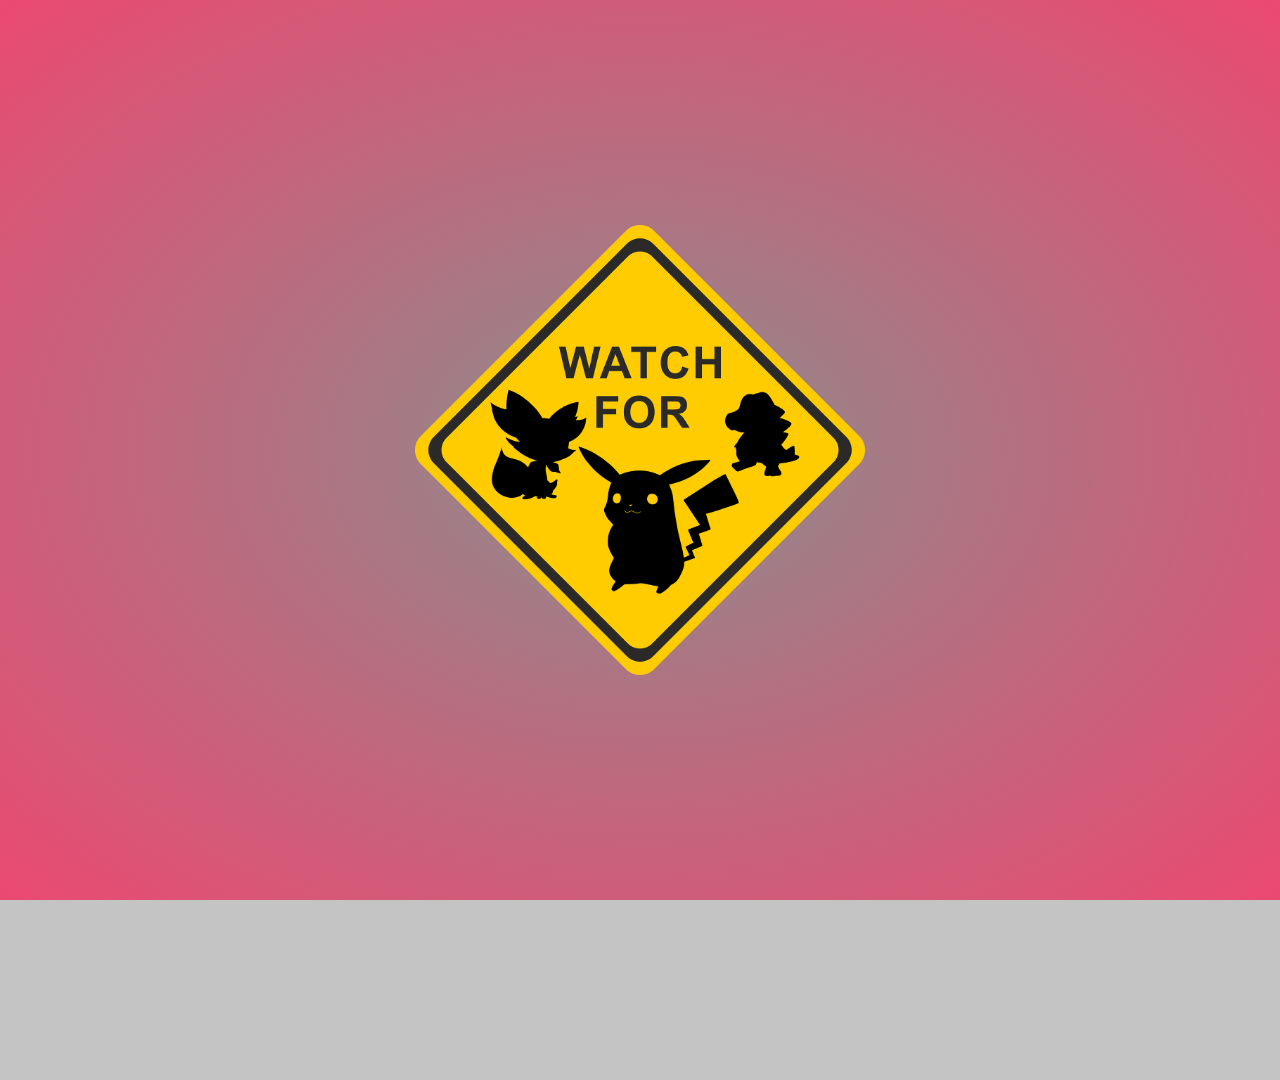
==== index.html @ e820964e "add loading screen" ====
<!DOCTYPE html>
<html lang="en">
  <head>
    <meta charset="UTF-8" />
    <meta http-equiv="X-UA-Compatible" content="IE=edge" />
    <meta name="viewport" content="width=device-width, initial-scale=1.0" />
    <title>PokeDex</title>
    <link rel="shortcut icon" href="./img/pikachu.png" type="image/x-icon" />
    <link rel="preconnect" href="https://fonts.googleapis.com" />
    <link rel="preconnect" href="https://fonts.gstatic.com" crossorigin />
    <link
      href="https://fonts.googleapis.com/css2?family=Gantari:ital,wght@0,100;0,200;0,300;0,400;0,500;0,600;0,700;0,800;1,100;1,200;1,300;1,400;1,500;1,600;1,700&family=PT+Sans:wght@700&display=swap"
      rel="stylesheet"
    />
    <link rel="stylesheet" href="style.css" />
    <script src="./helpers.js"></script>
    <script src="./script.js"></script>
  </head>
  <body onload="loadPokemon();">
    <div id="preLoader" class="pre-loader">
      <img src="./img/pokemon-ge9fa64443_1280.png" alt="pre-loader-img" />
    </div>
    <div class="header">
      <input
        class="searchBar"
        id="search"
        type="search"
        placeholder="Find your pokemon ..."
      />
    </div>
    <div class="content">
      <div class="allPokemonContainer">
        <div id="pokemonContainer"></div>
      </div>

      <div class="pokedexContainer">
        <div id="loader" class="hide positionLoader">
          <div class="lds-ellipsis">
            <div></div>
            <div></div>
            <div></div>
            <div></div>
          </div>
        </div>
        <div id="current-pokemon" class="wrapper">
          <div class="headlineContainer">
            <h1 id="headline"></h1>
          </div>
          <div id="pokedexHeader">
            <div class="headercontainer">
              <div class="imgContainer">
                <img id="pokemonImg" />
                <div class="circle"></div>
              </div>
              <div class="pokemonOverview">
                <div id="pokemonId"></div>
                <h2 id="pokemonName"></h2>
                <div id="types" class="pokemonTypes"></div>
              </div>
            </div>
            <div id="pokedexMenu"></div>
          </div>
          <div id="infoContainer" class="infoContainer"></div>
        </div>
      </div>
    </div>
  </body>
</html>
---- style.css ----
:root {
  --clr-black: #000;
  --clr-white: #fff;
  --clr-bg-grey: #c1c1c1f2;
  --clr-bg-hover: #8c8c8c;
  --clr-bg-fire: #ffa756;
  --clr-fire: #fb761a;
  --clr-bg-water: #58abf6;
  --clr-water: #498fda;
  --clr-bg-bug: #498fda;
  --clr-bug: #8cb332;
  --clr-poison: #a554cc;
  --clr-bg-electric: #f2cb55;
  --clr-electric: #edd431;
  --clr-bg-ground: #f78551;
  --clr-ground: #de7748;
  --clr-bg-fighting: #eb4971;
  --clr-fighting: #d04064;
  --border-radius: 10px;
  --border-radius-xl: 35px;
}

* {
  padding: 0;
  margin: 0;
  box-sizing: border-box;
}

body {
  font-family: 'Gantari', sans-serif;
  background: var(--clr-bg-grey);
  min-height: 120vh;
  position: relative;
}

.content {
  display: flex;
  justify-content: space-between;
}

/* ----------------------------------

              POKEMON CARD

------------------------------------*/

.header {
  position: sticky;
  top: 0;
  display: flex;
  justify-content: center;
  padding: 25px 0;
  margin-bottom: 15px;
  width: 100%;
  border-radius: 0 0 var(--border-radius) var(--border-radius);
  background: var(--clr-bg-grey);
  box-shadow: 0 4px 30px rgba(0, 0, 0, 0.1);
  z-index: 4;
}

.searchBar {
  border: none;
  border-radius: calc(var(--border-radius) - 5px);
  outline: none;
  width: 350px;
  height: 35px;
  padding-left: 15px;
  font-size: 18px;
}

/* ----------------------------------

              POKEMON CARD

------------------------------------*/

.allPokemonContainer {
  position: relative;
}

#pokemonContainer {
  display: flex;
  flex-wrap: wrap;
  justify-content: center;
  margin-right: 495px;
}

.pokemonCard {
  display: flex;
  justify-content: space-between;
  height: 105px;
  width: 280px;
  padding: 15px;
  margin: 12px;
  background-color: var(--clr-white);
  border: 1px solid transparent;
  border-radius: var(--border-radius);
  transition-duration: 100ms;
  cursor: pointer;
}

.pokemonCard:hover {
  border: 1px solid var(--clr-bg-hover);
}

.pokemonCard:hover .pokemonImgWrapper {
  transform: scale(1.1);
}

.type img {
  height: 15px;
}

.pokemonImgWrapper {
  display: flex;
  flex-direction: column;
  align-items: center;
  margin-top: -30px;
  margin-right: -27px;
}

.pokemonImg {
  height: 100px;
  width: 100px;
}

.roundShadow {
  height: 3px;
  width: 80px;
  filter: blur(5px);
  border-radius: 50%;
  background-color: var(--clr-black);
}

.typeStyling {
  display: flex;
}

/* ----------------------------------

               POKEDEX MENU

------------------------------------*/
.pokedexMenu {
  position: relative;
  height: 60px;
  background-color: rgba(255, 255, 255, 0.2);
  border-radius: var(--border-radius-xl) var(--border-radius-xl) 0 0;
}

.pokedexMenu ul {
  display: flex;
  justify-content: space-around;
  list-style: none;
  width: 100%;
}

.pokedexMenu ul li {
  cursor: pointer;
  margin-bottom: -30px;
  padding: 10px 20px;
}

.pokedexMenu ul li:hover {
  text-decoration: underline;
}

.active {
  background-color: var(--clr-white);
  color: black;
  font-weight: 600;
  position: relative;
  text-decoration: underline;
  font-size: 18px;
}

.active::before {
  content: '';
  position: absolute;
  left: -29px;
  top: 0;
  height: 75px;
  width: 30px;
  background: var(--clr-white);
  border-radius: var(--border-radius-xl) 0 0 0;
}

.active::after {
  content: '';
  position: absolute;
  right: -29px;
  top: 0;
  height: 75px;
  width: 30px;
  background: var(--clr-white);
  border-radius: 0 var(--border-radius-xl) 0 0;
}

.left::after {
  border-radius: 0;
  height: 40px;
}

.right::before {
  border-radius: 0 0 var(--border-radius-xl) 0;
  height: 40px;
}

.middle::after,
.middle::before {
  border-radius: 0;
  height: 40px;
}

/* ----------------------------------

                POKEDEX

------------------------------------*/

#types img {
  height: 15px;
}

.pokedexContainer {
  position: relative;
}

.wrapper {
  position: fixed;
  right: 30px;
  width: 450px;
  margin-top: 11px;
}

.headlineContainer {
  position: absolute;
  top: 0;
  right: 0;
  left: 0;
  overflow: hidden;
  font-size: 52px;
  text-transform: uppercase;

  display: flex;
  justify-content: center;
  mask-image: linear-gradient(white 0, transparent 60%);
}

#headline {
  color: var(--clr-white);
  text-shadow: -1px -1px 0 #fff, 1px -1px 0 #fff, -1px 1px 0 #fff,
    1px 1px 0 #fff;
}

#pokedexHeader {
  display: flex;
  justify-content: space-around;
  flex-direction: column;
  padding-top: 40px;
  height: 300px;
  border-radius: var(--border-radius);
  color: white;
}

.headercontainer {
  display: flex;
  justify-content: flex-start;
  align-items: center;
  width: 100%;
}

.imgContainer {
  position: relative;
}

#pokemonImg {
  height: 120px;
  width: 120px;
  margin-right: 40px;
  margin-left: 50px;
}

.circle {
  background: transparent;
  box-shadow: 6px 6px 2px rgba(255, 255, 255, 0.4);
  border-radius: 100%;
  position: absolute;
  top: 10px;
  left: 55px;
  height: 120px;
  width: 120px;
}

.pokemonOverview {
  display: flex;
  flex-direction: column;
  justify-content: space-evenly;
  padding-right: 50px;
}

#pokemonId {
  color: var(--clr-black);
  font-weight: 600;
}

h2 {
  font-size: 28px;
}

.pokemonTypes {
  display: flex;
  margin: 5px 0;
  gap: 5px;
}

.type {
  font-size: 14px;
  font-weight: 400;
  padding: 5px 7px;
  border-radius: calc(var(--border-radius) - 5px);
  display: flex;
  align-items: center;
  gap: 5px;
  color: var(--clr-white);
}

.positionLoader {
  position: fixed;
  top: 300px;
  right: 250px;
  z-index: -1;
}

.hide {
  display: none !important;
}

/* ----------------------------------

          POKEDEX INFO

------------------------------------*/

.infoContainer {
  border-radius: var(--border-radius-xl) var(--border-radius-xl)
    var(--border-radius) var(--border-radius);
  margin-top: -40px;
  padding: 30px;
  height: 45vh;
  overflow: scroll;
  background: #fff;
}

/* ----------------------------------

          POKEDEX STATS

------------------------------------*/

table {
  width: 100%;
  text-align: left;
  border-collapse: collapse;
}

table td,
table th {
  padding: 3px 2px;
}

table tbody td {
  font-size: 14px;
  width: 33%;
  vertical-align: middle;
  line-height: 1.5;
}

table.blueTable tbody td:nth-last-of-type(even) {
  width: 10%;
}

table thead th {
  font-size: 15px;
  font-weight: bold;
  color: var(--clr-black);
  text-align: left;
}

.bar {
  height: 4px;
  background-color: var(--clr-black);
  border-radius: var(--border-radius);
}

#typeDefenseContainer h4 {
  margin: 15px 0 10px 0;
}

#typeDefense {
  display: flex;
  flex-wrap: wrap;
  justify-content: center;
  margin-top: 10px;
}

.typeDefContainer {
  margin: 5px 15px 5px 0px;

  font-size: 14px;
}

.typeIcon {
  background-color: black;
  padding: 4px;
  height: 25px;
  width: 25px;
  border-radius: calc(var(--border-radius) / 2);
}

.typeDef {
  text-align: center;
  padding: 4px;
}

/* ----------------------------------

          POKEDEX ABOUT

------------------------------------*/

#textCurrentPokemon {
  padding-bottom: 10px;
}

.pokedexData tbody td:first-child {
  width: 25%;
  padding: 4px 0;
}
.pokedexData tbody td:last-child {
  width: 70%;
  padding: 7px 0;
}

td span {
  font-size: 12px;
}

.weaknessIcons {
  margin-right: 5px;
  vertical-align: sub;
}

/* ----------------------------------

          PRELOADER

------------------------------------*/

#preLoader {
  position: absolute;
  top: 0;
  left: 0;
  right: 0;
  bottom: 0;
  display: flex;
  justify-content: center;
  align-items: center;
  height: 100vh;
  width: 100%;
  background: var(--clr-white)
    radial-gradient(var(--clr-bg-hover), var(--clr-bg-fighting));
  overflow: hidden;
  z-index: 999;
}

.slideToTop {
  animation: slideToTop 1000ms;
  animation-fill-mode: forwards;
}

#preLoader img {
  height: 50%;
  animation: pulse 2.5s ease-in-out infinite;
  -webkit-animation: pulse 2.5s ease-in-out infinite;
}

/* ----------------------------------

ANIMATIONS

------------------------------------*/

@keyframes slideToTop {
  from {
    top: 0;
  }
  to {
    top: -1000px;
  }
}

@keyframes pulse {
  0% {
    transform: scale(1) rotate(-5deg);
  }
  25% {
    transform: scale(1.5) rotate(15deg);
  }
  50% {
    transform: scale(1) rotate(-5deg);
  }
  75% {
    transform: scale(1.5) rotate(-15deg);
  }

  100% {
    transform: scale(1) rotate(-5deg);
  }
}

@-webkit-keyframes pulse {
  0% {
    transform: scale(1);
  }
  25% {
    transform: scale(1.5);
  }
  50% {
    transform: scale(0.9);
  }
  75% {
    transform: scale(1.4);
  }

  100% {
    transform: scale(1);
  }
}

.slide-out {
  animation: slideOut ease-in-out 0.35s;
  animation-fill-mode: forwards;
}

@keyframes slideOut {
  0% {
    right: 30px;
  }
  100% {
    right: -550px;
  }
}

.slide-in {
  animation: slideIn ease-in-out 0.35s;
  animation-fill-mode: forwards;
}

@keyframes slideIn {
  0% {
    right: -550px;
  }
  100% {
    right: 30px;
  }
}

.lds-ellipsis {
  display: inline-block;
  position: relative;
  width: 80px;
  height: 80px;
}
.lds-ellipsis div {
  position: absolute;
  top: 33px;
  width: 13px;
  height: 13px;
  border-radius: 50%;
  background: #fff;
  animation-timing-function: cubic-bezier(0, 1, 1, 0);
}
.lds-ellipsis div:nth-child(1) {
  left: 8px;
  animation: lds-ellipsis1 0.6s infinite;
}
.lds-ellipsis div:nth-child(2) {
  left: 8px;
  animation: lds-ellipsis2 0.6s infinite;
}
.lds-ellipsis div:nth-child(3) {
  left: 32px;
  animation: lds-ellipsis2 0.6s infinite;
}
.lds-ellipsis div:nth-child(4) {
  left: 56px;
  animation: lds-ellipsis3 0.6s infinite;
}
@keyframes lds-ellipsis1 {
  0% {
    transform: scale(0);
  }
  100% {
    transform: scale(1);
  }
}
@keyframes lds-ellipsis3 {
  0% {
    transform: scale(1);
  }
  100% {
    transform: scale(0);
  }
}
@keyframes lds-ellipsis2 {
  0% {
    transform: translate(0, 0);
  }
  100% {
    transform: translate(24px, 0);
  }
}
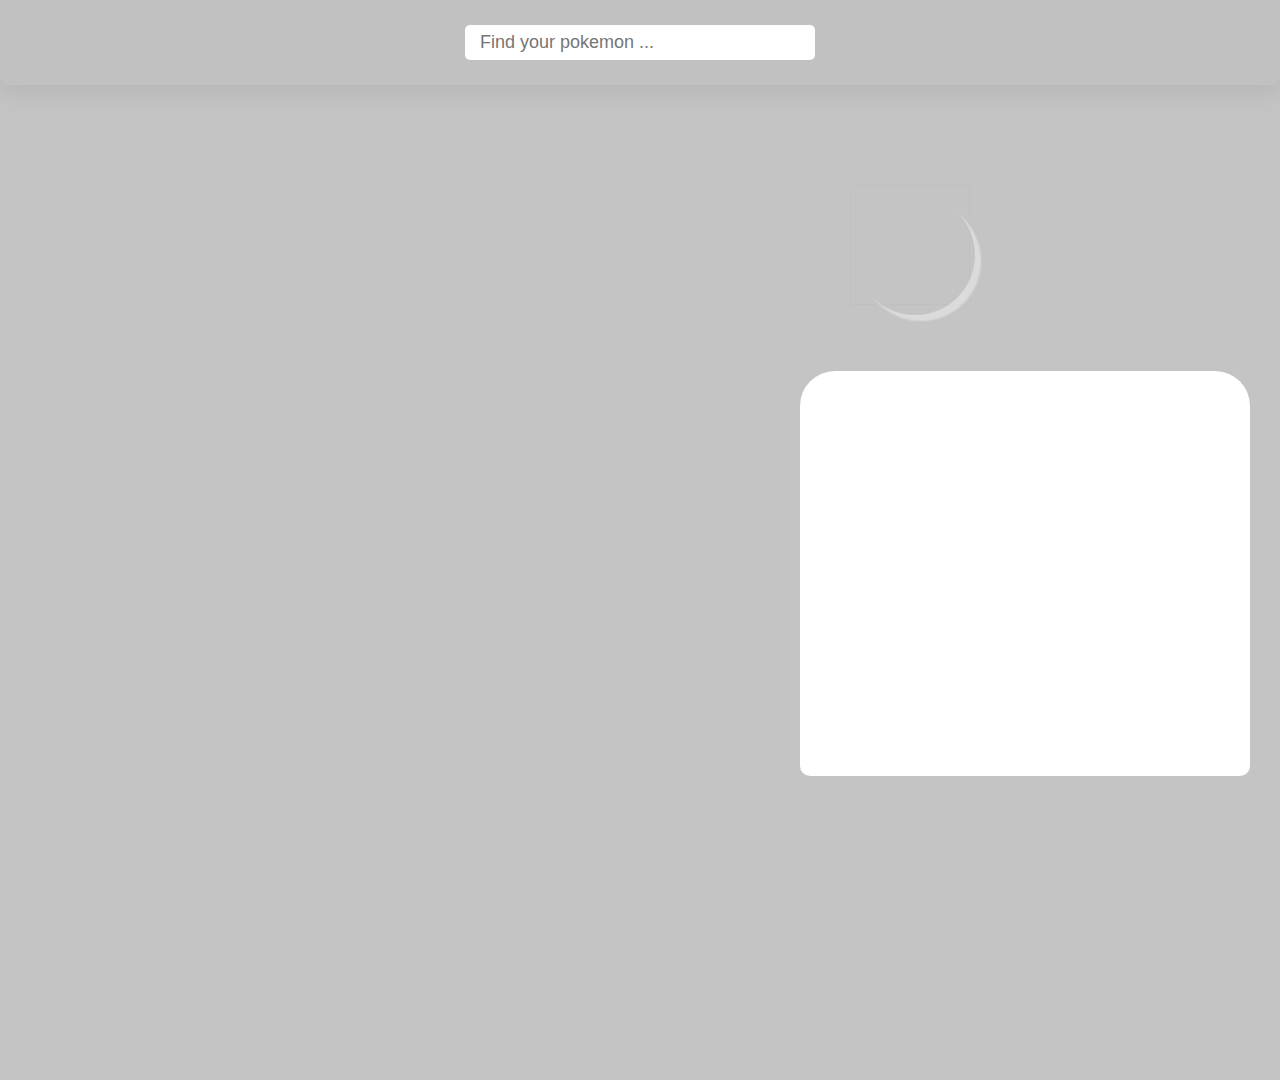
==== commit b985b52a: "functions sorted into different files" ====
--- a/index.html
+++ b/index.html
@@ -13,11 +13,16 @@
       rel="stylesheet"
     />
     <link rel="stylesheet" href="style.css" />
+    <script src="./changeColor.js"></script>
+    <script src="./check.js"></script>
+    <script src="./get.js"></script>
+    <script src="./create.js"></script>
+    <script src="./generate.js"></script>
     <script src="./helpers.js"></script>
     <script src="./script.js"></script>
   </head>
   <body onload="loadPokemon();">
-    <div id="preLoader" class="pre-loader">
+    <div id="preLoader" class="hide pre-loader">
       <img src="./img/pokemon-ge9fa64443_1280.png" alt="pre-loader-img" />
     </div>
     <div class="header">
@@ -31,6 +36,14 @@
     <div class="content">
       <div class="allPokemonContainer">
         <div id="pokemonContainer"></div>
+        <div id="pokemonLoader" class="hide pokemonLoader">
+          <div class="lds-ellipsis">
+            <div></div>
+            <div></div>
+            <div></div>
+            <div></div>
+          </div>
+        </div>
       </div>
 
       <div class="pokedexContainer">
--- a/style.css
+++ b/style.css
@@ -78,6 +78,12 @@
   position: relative;
 }
 
+.pokemonLoader {
+  margin-right: 495px;
+  display: flex;
+  justify-content: center;
+}
+
 #pokemonContainer {
   display: flex;
   flex-wrap: wrap;
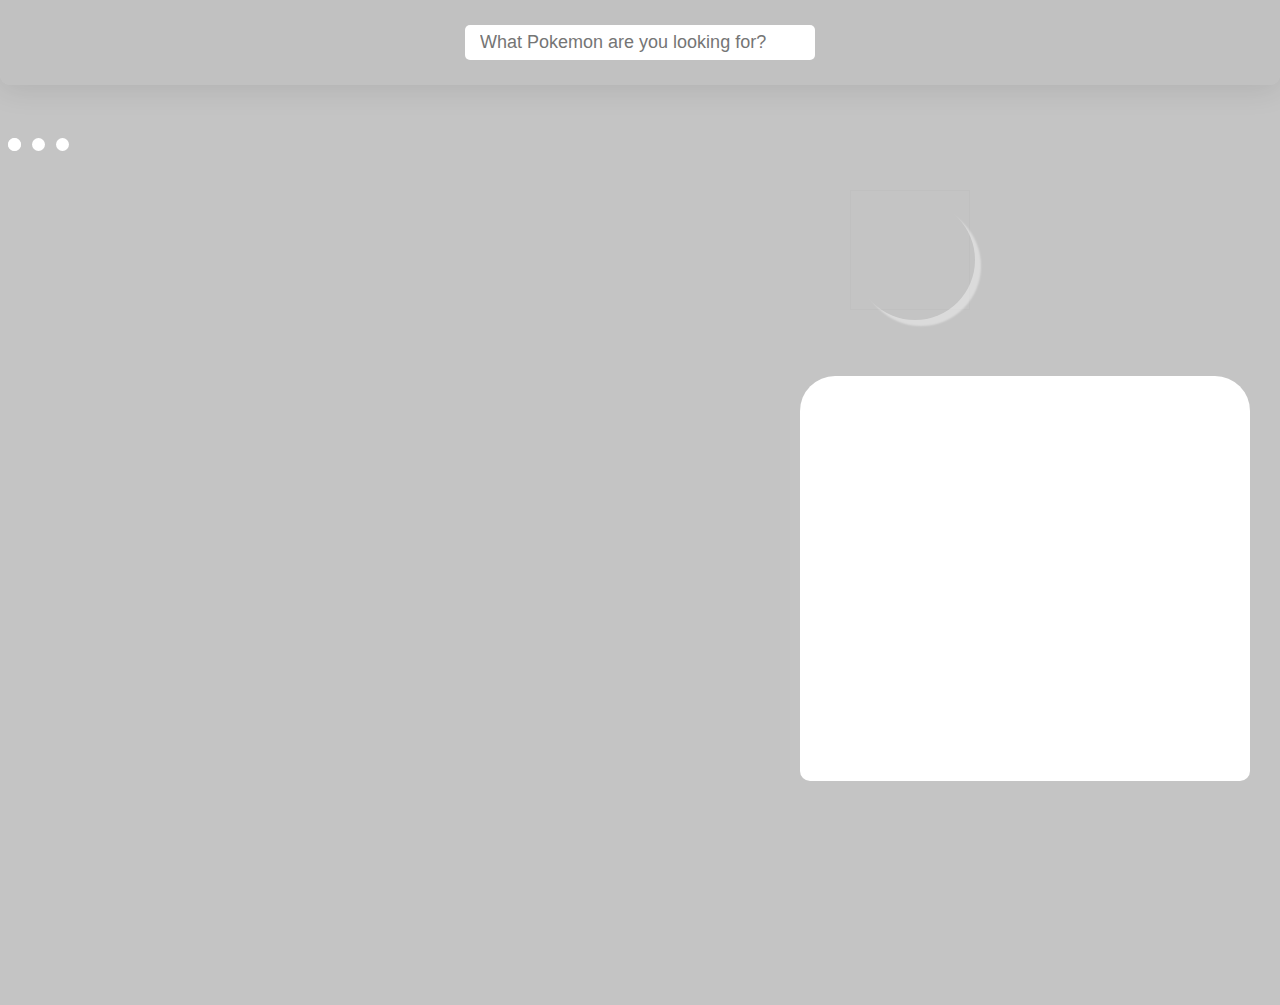
==== commit a6756755: "responsive for pokedex and pokemonCards" ====
--- a/index.html
+++ b/index.html
@@ -13,6 +13,7 @@
       rel="stylesheet"
     />
     <link rel="stylesheet" href="style.css" />
+    <link rel="stylesheet" href="responsive.css" />
     <script src="./changeColor.js"></script>
     <script src="./check.js"></script>
     <script src="./get.js"></script>
@@ -21,22 +22,26 @@
     <script src="./helpers.js"></script>
     <script src="./script.js"></script>
   </head>
-  <body onload="loadPokemon();">
+  <body onload="start();">
     <div id="preLoader" class="hide pre-loader">
       <img src="./img/pokemon-ge9fa64443_1280.png" alt="pre-loader-img" />
     </div>
+    <div id="myBtn" class="mybutton hide" onclick="toTheTop()">
+      <img src="./img/arrow.png" alt="arrow-up" />
+    </div>
+
     <div class="header">
       <input
         class="searchBar"
         id="search"
         type="search"
-        placeholder="Find your pokemon ..."
+        placeholder="What Pokemon are you looking for?"
       />
     </div>
     <div class="content">
       <div class="allPokemonContainer">
         <div id="pokemonContainer"></div>
-        <div id="pokemonLoader" class="hide pokemonLoader">
+        <div id="pokemonLoader" class="pokemonLoader">
           <div class="lds-ellipsis">
             <div></div>
             <div></div>
@@ -46,7 +51,7 @@
         </div>
       </div>
 
-      <div class="pokedexContainer">
+      <div id="pokedexContainer" class="pokedexContainer">
         <div id="loader" class="hide positionLoader">
           <div class="lds-ellipsis">
             <div></div>
@@ -56,6 +61,13 @@
           </div>
         </div>
         <div id="current-pokemon" class="wrapper">
+          <div id="back" class="backBtn">
+            <img
+              src="./img/left-arrow.png"
+              alt="back"
+              onclick="closePokedex()"
+            />
+          </div>
           <div class="headlineContainer">
             <h1 id="headline"></h1>
           </div>
--- a/style.css
+++ b/style.css
@@ -26,16 +26,22 @@
   box-sizing: border-box;
 }
 
+html {
+  overflow: scroll;
+  scroll-behavior: smooth;
+}
+
 body {
   font-family: 'Gantari', sans-serif;
   background: var(--clr-bg-grey);
-  min-height: 120vh;
+  min-height: 100vh;
   position: relative;
 }
 
 .content {
   display: flex;
   justify-content: space-between;
+  margin-top: 105px;
 }
 
 /* ----------------------------------
@@ -45,12 +51,12 @@
 ------------------------------------*/
 
 .header {
-  position: sticky;
+  position: fixed;
   top: 0;
   display: flex;
   justify-content: center;
   padding: 25px 0;
-  margin-bottom: 15px;
+
   width: 100%;
   border-radius: 0 0 var(--border-radius) var(--border-radius);
   background: var(--clr-bg-grey);
@@ -64,8 +70,12 @@
   outline: none;
   width: 350px;
   height: 35px;
+  margin: 0 15px;
   padding-left: 15px;
   font-size: 18px;
+  white-space: nowrap;
+  overflow: hidden;
+  text-overflow: ellipsis;
 }
 
 /* ----------------------------------
@@ -89,6 +99,7 @@
   flex-wrap: wrap;
   justify-content: center;
   margin-right: 495px;
+  margin-left: 30px;
 }
 
 .pokemonCard {
@@ -165,6 +176,7 @@
   cursor: pointer;
   margin-bottom: -30px;
   padding: 10px 20px;
+  text-overflow: ellipsis;
 }
 
 .pokedexMenu ul li:hover {
@@ -224,6 +236,10 @@
 
 ------------------------------------*/
 
+.backBtn {
+  display: none;
+}
+
 #types img {
   height: 15px;
 }
@@ -251,6 +267,7 @@
   display: flex;
   justify-content: center;
   mask-image: linear-gradient(white 0, transparent 60%);
+  -webkit-mask-image: linear-gradient(white 0, transparent 60%);
 }
 
 #headline {
@@ -493,6 +510,28 @@
 
 /* ----------------------------------
 
+ARROW UP
+
+------------------------------------*/
+.mybutton {
+  position: fixed;
+  bottom: 60px;
+  left: 5px;
+  transform: rotate(90deg);
+  cursor: pointer;
+  z-index: 999;
+}
+
+.mybutton img {
+  height: 40px;
+}
+
+.mybutton:hover img {
+  transform: scale(1.25);
+}
+
+/* ----------------------------------
+
 ANIMATIONS
 
 ------------------------------------*/
@@ -508,39 +547,37 @@
 
 @keyframes pulse {
   0% {
-    transform: scale(1) rotate(-5deg);
+    transform: scale(1) rotate(0deg);
   }
   25% {
-    transform: scale(1.5) rotate(15deg);
+    transform: scale(1.5) rotate(3deg);
   }
   50% {
-    transform: scale(1) rotate(-5deg);
+    transform: scale(1) rotate(0deg);
   }
   75% {
-    transform: scale(1.5) rotate(-15deg);
-  }
-
+    transform: scale(1.5) rotate(-6deg);
+  }
   100% {
-    transform: scale(1) rotate(-5deg);
+    transform: scale(1) rotate(0deg);
   }
 }
 
 @-webkit-keyframes pulse {
   0% {
-    transform: scale(1);
+    transform: scale(1) rotate(0deg);
   }
   25% {
-    transform: scale(1.5);
+    transform: scale(1.5) rotate(3deg);
   }
   50% {
-    transform: scale(0.9);
+    transform: scale(1) rotate(0deg);
   }
   75% {
-    transform: scale(1.4);
-  }
-
+    transform: scale(1.5) rotate(-6deg);
+  }
   100% {
-    transform: scale(1);
+    transform: scale(1) rotate(0deg);
   }
 }
 
@@ -571,6 +608,12 @@
     right: 30px;
   }
 }
+
+/* *****************
+********************
+        LOADER
+********************
+********************/
 
 .lds-ellipsis {
   display: inline-block;
@@ -627,3 +670,31 @@
     transform: translate(24px, 0);
   }
 }
+
+/* *****************
+********************
+       SCROLLBAR
+********************
+********************/
+::-webkit-scrollbar {
+  width: 5px;
+  height: 0;
+}
+
+::-webkit-scrollbar-thumb {
+  background: rgba(0, 0, 0, 0.4);
+  border-radius: 100vw;
+}
+
+::-webkit-scrollbar-track {
+  background: rgba(0, 0, 0, 0.1);
+  margin-block: 30px;
+  border-radius: 100vw;
+}
+
+@supports (scrollbar-color: rgba(0, 0, 0, 0.5) rgba(0, 0, 0, 0.1)) {
+  * {
+    scrollbar-color: rgba(0, 0, 0, 0.5) rgba(0, 0, 0, 0.1);
+    scrollbar-width: auto;
+  }
+}
--- a/responsive.css
+++ b/responsive.css
@@ -0,0 +1,224 @@
+@media (max-width: 830px) {
+  .pokedexContainer {
+    position: fixed;
+    top: 0;
+    left: 0;
+    right: 0;
+    width: 100%;
+    height: 100vh;
+    display: flex;
+    justify-content: center;
+    align-items: center;
+    background-color: rgba(0, 0, 0, 0.7);
+    z-index: 5;
+  }
+
+  .positionLoader {
+    top: 50%;
+    left: 50%;
+  }
+
+  #current-pokemon {
+    position: sticky;
+    top: 0;
+    left: 0;
+    right: 0;
+    bottom: 0;
+  }
+
+  .wrapper {
+    right: unset;
+  }
+
+  .backBtn {
+    display: block;
+    position: absolute;
+    top: 20px;
+    left: 20px;
+    background: rgba(255, 255, 255, 0.3);
+    border-radius: 100%;
+    box-shadow: 0px 0px 10px var(--clr-white);
+    cursor: pointer;
+    z-index: 5;
+  }
+
+  .backBtn:hover {
+    background: rgba(255, 255, 255, 0.7);
+    transform: scale(1.15);
+    box-shadow: 0px 0px 15px var(--clr-white);
+  }
+
+  .backBtn img {
+    height: 40px;
+  }
+
+  #pokemonContainer {
+    margin-right: unset;
+    margin-left: unset;
+    padding: 0 30px;
+  }
+
+  .pokemonLoader {
+    margin-right: unset;
+  }
+
+  .mybutton {
+    left: unset;
+    right: 5px;
+  }
+
+  @keyframes slideOut {
+    0% {
+      right: unset;
+      filter: opacity(1);
+    }
+    1% {
+      filter: opacity(0);
+    }
+    100% {
+      right: unset;
+      filter: opacity(0);
+    }
+  }
+
+  @keyframes slideIn {
+    0% {
+      right: unset;
+      filter: opacity(0);
+    }
+    100% {
+      right: unset;
+      filter: opacity(1);
+    }
+  }
+}
+
+@media (max-width: 665px) {
+  .pokemonCard {
+    width: 210px;
+  }
+
+  .typeSpan {
+    display: none;
+  }
+
+  #preLoader img {
+    height: 35%;
+  }
+}
+
+@media (max-width: 540px) {
+  .pokemoncard {
+    width: 200px;
+  }
+
+  .wrapper {
+    width: 385px;
+  }
+
+  .active::before {
+    left: -18px;
+    width: 20px;
+  }
+
+  .active::after {
+    right: -18px;
+    width: 20px;
+  }
+
+  #pokemonImg {
+    margin-right: 22px;
+    margin-left: 37px;
+  }
+
+  .circle {
+    left: 45px;
+  }
+}
+
+@media (max-width: 420px) {
+  #pokemonContainer {
+    margin-right: unset;
+    margin-left: unset;
+    padding: 0 0;
+  }
+
+  #preLoader img {
+    height: 20%;
+  }
+
+  .wrapper {
+    width: 300px;
+  }
+
+  #pokemonImg {
+    margin-right: 17px;
+    margin-left: 7px;
+    height: 100px;
+    width: 100px;
+  }
+  .circle {
+    left: 13px;
+    height: 100px;
+    width: 100px;
+  }
+
+  .pokedexMenu {
+    height: 50px;
+    font-size: 14px;
+  }
+
+  .pokedexMenu ul li {
+    padding: 10px 6px;
+  }
+
+  .active::before {
+    left: -20px;
+  }
+  .active::after {
+    right: -20px;
+  }
+
+  .pokemonTypes {
+    width: max-content;
+  }
+}
+
+@media (max-width: 340px) {
+  .backBtn img {
+    height: 30px;
+  }
+
+  .active {
+    font-size: 16px;
+  }
+
+  .typeStyling span {
+    display: none;
+  }
+  .pokedexData tbody td:first-child {
+    width: 55%;
+  }
+
+  .wrapper {
+    width: 265px;
+  }
+
+  #pokemonName {
+    font-size: 22spx;
+  }
+
+  .active::before {
+    left: -16px;
+  }
+
+  .active::after {
+    right: -16px;
+  }
+}
+
+@media (max-width: 300px) {
+  #pokemonContainer {
+    justify-content: flex-start;
+  }
+}
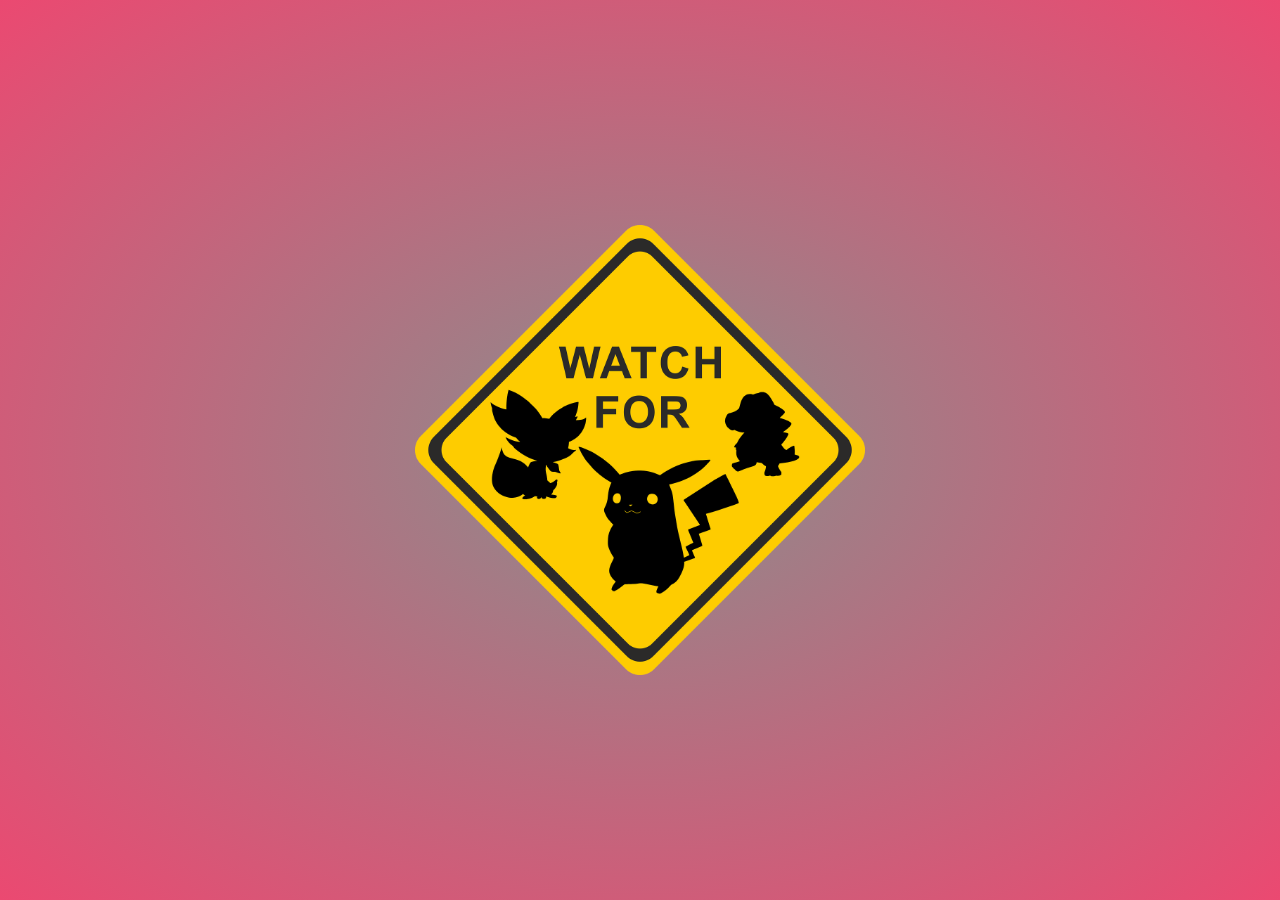
==== commit 39f74e0b: "performance-optimised" ====
--- a/index.html
+++ b/index.html
@@ -23,7 +23,7 @@
     <script src="./script.js"></script>
   </head>
   <body onload="start();">
-    <div id="preLoader" class="hide pre-loader">
+    <div id="preLoader" class="pre-loader">
       <img src="./img/pokemon-ge9fa64443_1280.png" alt="pre-loader-img" />
     </div>
     <div id="myBtn" class="mybutton hide" onclick="toTheTop()">
--- a/style.css
+++ b/style.css
@@ -126,6 +126,7 @@
 
 .type img {
   height: 15px;
+  width: 100%;
 }
 
 .pokemonImgWrapper {
@@ -242,6 +243,7 @@
 
 #types img {
   height: 15px;
+  width: 100%;
 }
 
 .pokedexContainer {
@@ -299,7 +301,6 @@
 
 #pokemonImg {
   height: 120px;
-  width: 120px;
   margin-right: 40px;
   margin-left: 50px;
 }
@@ -524,6 +525,7 @@
 
 .mybutton img {
   height: 40px;
+  width: 100%;
 }
 
 .mybutton:hover img {
--- a/responsive.css
+++ b/responsive.css
@@ -6,7 +6,7 @@
     right: 0;
     width: 100%;
     height: 100vh;
-    display: flex;
+    display: none;
     justify-content: center;
     align-items: center;
     background-color: rgba(0, 0, 0, 0.7);
@@ -14,8 +14,8 @@
   }
 
   .positionLoader {
-    top: 50%;
-    left: 50%;
+    top: calc(50% - (80px / 2));
+    left: calc(50% - (80px / 2));
   }
 
   #current-pokemon {
@@ -70,9 +70,6 @@
   @keyframes slideOut {
     0% {
       right: unset;
-      filter: opacity(1);
-    }
-    1% {
       filter: opacity(0);
     }
     100% {
@@ -205,7 +202,7 @@
   }
 
   #pokemonName {
-    font-size: 22spx;
+    font-size: 22px;
   }
 
   .active::before {
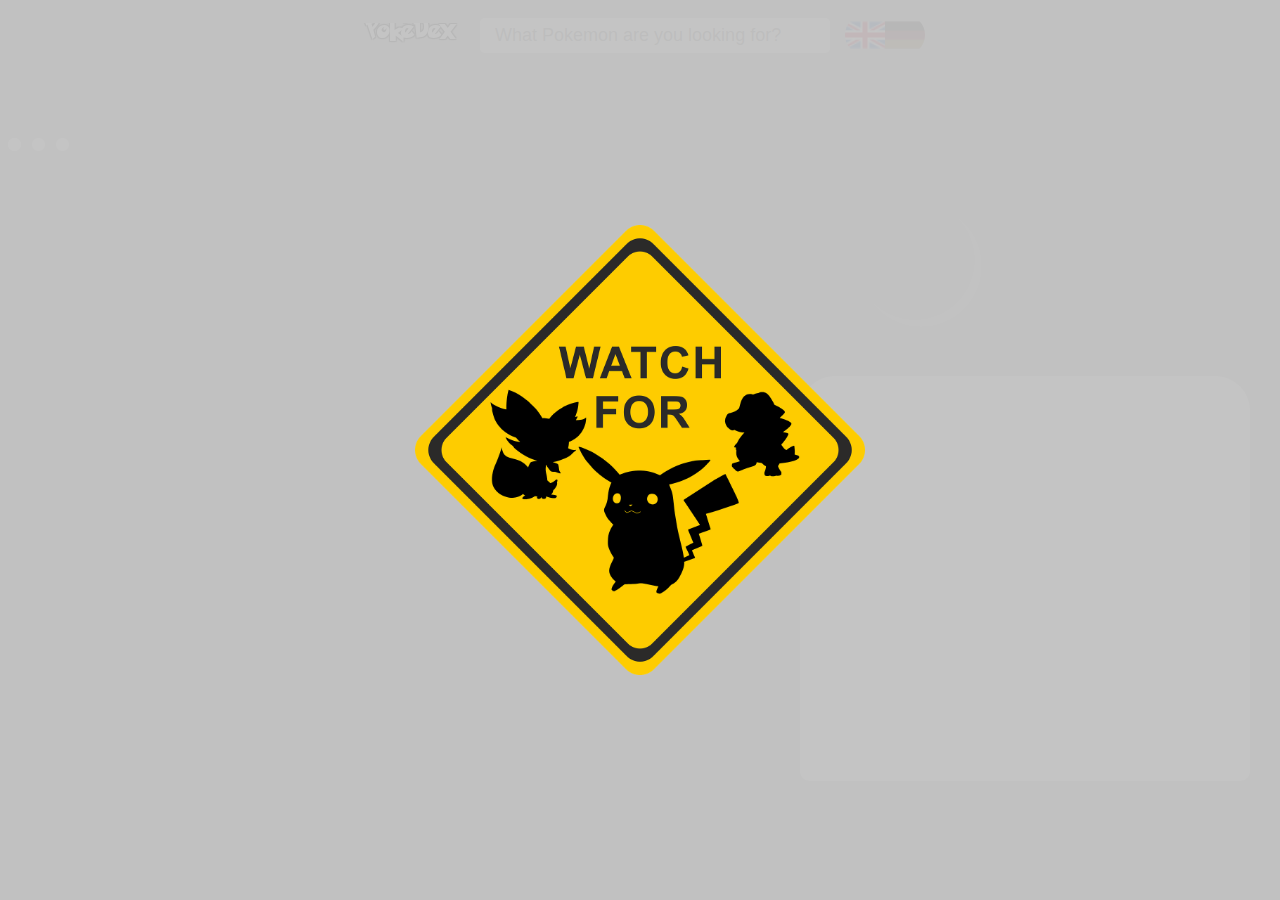
==== commit c186f936: "add fonts" ====
--- a/index.html
+++ b/index.html
@@ -6,12 +6,7 @@
     <meta name="viewport" content="width=device-width, initial-scale=1.0" />
     <title>PokeDex</title>
     <link rel="shortcut icon" href="./img/pikachu.png" type="image/x-icon" />
-    <link rel="preconnect" href="https://fonts.googleapis.com" />
-    <link rel="preconnect" href="https://fonts.gstatic.com" crossorigin />
-    <link
-      href="https://fonts.googleapis.com/css2?family=Gantari:ital,wght@0,100;0,200;0,300;0,400;0,500;0,600;0,700;0,800;1,100;1,200;1,300;1,400;1,500;1,600;1,700&family=PT+Sans:wght@700&display=swap"
-      rel="stylesheet"
-    />
+    <link rel="stylesheet" href="fonts.css" />
     <link rel="stylesheet" href="style.css" />
     <link rel="stylesheet" href="responsive.css" />
     <script src="./changeColor.js"></script>
@@ -31,12 +26,30 @@
     </div>
 
     <div class="header">
+      <div class="logoContainer">
+        <p class="logo">PokéDex</p class="logo">
+      </div>
       <input
         class="searchBar"
         id="search"
         type="search"
         placeholder="What Pokemon are you looking for?"
       />
+
+      <div class="languageContainer">
+        <img
+          id="english"
+          src="./img/united-kingdom.png"
+          onclick="chooseEnglish()"
+          alt="language"
+        />
+        <img
+          id="german"
+          src="./img/germany.png"
+          onclick="chooseGerman()"
+          alt="language"
+        />
+      </div>
     </div>
     <div class="content">
       <div class="allPokemonContainer">
--- a/fonts.css
+++ b/fonts.css
@@ -0,0 +1,189 @@
+/* pokemon hollow */
+@font-face {
+  font-family: 'Pokemon Hollow';
+  font-style: normal;
+  font-weight: 400;
+  src: local(''),
+    /* Modern Browsers */ url('./fonts/pokemon/Pokemon\ Hollow.ttf')
+      format('truetype');
+}
+/* pokemon solid */
+@font-face {
+  font-family: 'Pokemon Solid';
+  font-style: normal;
+  font-weight: 400;
+  src: local(''),
+    /* Modern Browsers */ url('./fonts/pokemon/Pokemon\ Solid.ttf')
+      format('truetype');
+}
+
+/* gantari-100 - latin */
+@font-face {
+  font-family: 'Gantari';
+  font-style: normal;
+  font-weight: 100;
+  src: url('./fonts/gentari/gantari-v1-latin-100.eot'); /* IE9 Compat Modes */
+  src: local(''),
+    url('./fonts/gentari/gantari-v1-latin-100.eot?#iefix')
+      format('embedded-opentype'),
+    /* IE6-IE8 */ url('./fonts/gentari/gantari-v1-latin-100.woff2')
+      format('woff2'),
+    /* Super Modern Browsers */ url('./fonts/gentari/gantari-v1-latin-100.woff')
+      format('woff'),
+    /* Modern Browsers */ url('./fonts/gentari/gantari-v1-latin-100.ttf')
+      format('truetype'),
+    /* Safari, Android, iOS */
+      url('./fonts/gentari/gantari-v1-latin-100.svg#Gantari') format('svg'); /* Legacy iOS */
+}
+
+/* gantari-200 - latin */
+@font-face {
+  font-family: 'Gantari';
+  font-style: normal;
+  font-weight: 200;
+  src: url('./fonts/gentari/gantari-v1-latin-200.eot'); /* IE9 Compat Modes */
+  src: local(''),
+    url('./fonts/gentari/gantari-v1-latin-200.eot?#iefix')
+      format('embedded-opentype'),
+    /* IE6-IE8 */ url('./fonts/gentari/gantari-v1-latin-200.woff2')
+      format('woff2'),
+    /* Super Modern Browsers */ url('./fonts/gentari/gantari-v1-latin-200.woff')
+      format('woff'),
+    /* Modern Browsers */ url('./fonts/gentari/gantari-v1-latin-200.ttf')
+      format('truetype'),
+    /* Safari, Android, iOS */
+      url('./fonts/gentari/gantari-v1-latin-200.svg#Gantari') format('svg'); /* Legacy iOS */
+}
+
+/* gantari-300 - latin */
+@font-face {
+  font-family: 'Gantari';
+  font-style: normal;
+  font-weight: 300;
+  src: url('./fonts/gentari/gantari-v1-latin-300.eot'); /* IE9 Compat Modes */
+  src: local(''),
+    url('./fonts/gentari/gantari-v1-latin-300.eot?#iefix')
+      format('embedded-opentype'),
+    /* IE6-IE8 */ url('./fonts/gentari/gantari-v1-latin-300.woff2')
+      format('woff2'),
+    /* Super Modern Browsers */ url('./fonts/gentari/gantari-v1-latin-300.woff')
+      format('woff'),
+    /* Modern Browsers */ url('./fonts/gentari/gantari-v1-latin-300.ttf')
+      format('truetype'),
+    /* Safari, Android, iOS */
+      url('./fonts/gentari/gantari-v1-latin-300.svg#Gantari') format('svg'); /* Legacy iOS */
+}
+
+/* gantari-regular - latin */
+@font-face {
+  font-family: 'Gantari';
+  font-style: normal;
+  font-weight: 400;
+  src: url('./fonts/gentari/gantari-v1-latin-regular.eot'); /* IE9 Compat Modes */
+  src: local(''),
+    url('./fonts/gentari/gantari-v1-latin-regular.eot?#iefix')
+      format('embedded-opentype'),
+    /* IE6-IE8 */ url('./fonts/gentari/gantari-v1-latin-regular.woff2')
+      format('woff2'),
+    /* Super Modern Browsers */
+      url('./fonts/gentari/gantari-v1-latin-regular.woff') format('woff'),
+    /* Modern Browsers */ url('./fonts/gentari/gantari-v1-latin-regular.ttf')
+      format('truetype'),
+    /* Safari, Android, iOS */
+      url('./fonts/gentari/gantari-v1-latin-regular.svg#Gantari') format('svg'); /* Legacy iOS */
+}
+
+/* gantari-500 - latin */
+@font-face {
+  font-family: 'Gantari';
+  font-style: normal;
+  font-weight: 500;
+  src: url('./fonts/gentari/gantari-v1-latin-500.eot'); /* IE9 Compat Modes */
+  src: local(''),
+    url('./fonts/gentari/gantari-v1-latin-500.eot?#iefix')
+      format('embedded-opentype'),
+    /* IE6-IE8 */ url('./fonts/gentari/gantari-v1-latin-500.woff2')
+      format('woff2'),
+    /* Super Modern Browsers */ url('./fonts/gentari/gantari-v1-latin-500.woff')
+      format('woff'),
+    /* Modern Browsers */ url('./fonts/gentari/gantari-v1-latin-500.ttf')
+      format('truetype'),
+    /* Safari, Android, iOS */
+      url('./fonts/gentari/gantari-v1-latin-500.svg#Gantari') format('svg'); /* Legacy iOS */
+}
+
+/* gantari-600 - latin */
+@font-face {
+  font-family: 'Gantari';
+  font-style: normal;
+  font-weight: 600;
+  src: url('./fonts/gentari/gantari-v1-latin-600.eot'); /* IE9 Compat Modes */
+  src: local(''),
+    url('./fonts/gentari/gantari-v1-latin-600.eot?#iefix')
+      format('embedded-opentype'),
+    /* IE6-IE8 */ url('./fonts/gentari/gantari-v1-latin-600.woff2')
+      format('woff2'),
+    /* Super Modern Browsers */ url('./fonts/gentari/gantari-v1-latin-600.woff')
+      format('woff'),
+    /* Modern Browsers */ url('./fonts/gentari/gantari-v1-latin-600.ttf')
+      format('truetype'),
+    /* Safari, Android, iOS */
+      url('./fonts/gentari/gantari-v1-latin-600.svg#Gantari') format('svg'); /* Legacy iOS */
+}
+
+/* gantari-700 - latin */
+@font-face {
+  font-family: 'Gantari';
+  font-style: normal;
+  font-weight: 700;
+  src: url('./fonts/gentari/gantari-v1-latin-700.eot'); /* IE9 Compat Modes */
+  src: local(''),
+    url('./fonts/gentari/gantari-v1-latin-700.eot?#iefix')
+      format('embedded-opentype'),
+    /* IE6-IE8 */ url('./fonts/gentari/gantari-v1-latin-700.woff2')
+      format('woff2'),
+    /* Super Modern Browsers */ url('./fonts/gentari/gantari-v1-latin-700.woff')
+      format('woff'),
+    /* Modern Browsers */ url('./fonts/gentari/gantari-v1-latin-700.ttf')
+      format('truetype'),
+    /* Safari, Android, iOS */
+      url('./fonts/gentari/gantari-v1-latin-700.svg#Gantari') format('svg'); /* Legacy iOS */
+}
+
+/* gantari-900 - latin */
+@font-face {
+  font-family: 'Gantari';
+  font-style: normal;
+  font-weight: 900;
+  src: url('./fonts/gentari/gantari-v1-latin-900.eot'); /* IE9 Compat Modes */
+  src: local(''),
+    url('./fonts/gentari/gantari-v1-latin-900.eot?#iefix')
+      format('embedded-opentype'),
+    /* IE6-IE8 */ url('./fonts/gentari/gantari-v1-latin-900.woff2')
+      format('woff2'),
+    /* Super Modern Browsers */ url('./fonts/gentari/gantari-v1-latin-900.woff')
+      format('woff'),
+    /* Modern Browsers */ url('./fonts/gentari/gantari-v1-latin-900.ttf')
+      format('truetype'),
+    /* Safari, Android, iOS */
+      url('./fonts/gentari/gantari-v1-latin-900.svg#Gantari') format('svg'); /* Legacy iOS */
+}
+
+/* gantari-800 - latin */
+@font-face {
+  font-family: 'Gantari';
+  font-style: normal;
+  font-weight: 800;
+  src: url('./fonts/gentari/gantari-v1-latin-800.eot'); /* IE9 Compat Modes */
+  src: local(''),
+    url('./fonts/gentari/gantari-v1-latin-800.eot?#iefix')
+      format('embedded-opentype'),
+    /* IE6-IE8 */ url('./fonts/gentari/gantari-v1-latin-800.woff2')
+      format('woff2'),
+    /* Super Modern Browsers */ url('./fonts/gentari/gantari-v1-latin-800.woff')
+      format('woff'),
+    /* Modern Browsers */ url('./fonts/gentari/gantari-v1-latin-800.ttf')
+      format('truetype'),
+    /* Safari, Android, iOS */
+      url('./fonts/gentari/gantari-v1-latin-800.svg#Gantari') format('svg'); /* Legacy iOS */
+}
--- a/style.css
+++ b/style.css
@@ -46,21 +46,41 @@
 
 /* ----------------------------------
 
-              POKEMON CARD
-
-------------------------------------*/
+            NAVBAR
+
+------------------------------------*/
+.logoContainer {
+  white-space: nowrap;
+  overflow: hidden;
+  text-overflow: ellipsis;
+}
+
+.logo {
+  position: relative;
+  margin-top: -7px;
+  font-family: 'Pokemon Solid';
+  color: var(--clr-white);
+  text-shadow: 1px 1px 1px var(--clr-black), 1px -1px 1px var(--clr-black),
+    -1px 1px 1px var(--clr-black), -1px -1px 1px var(--clr-black);
+  padding: 0 10px;
+  font-size: 22px;
+  white-space: nowrap;
+  overflow: hidden;
+  text-overflow: ellipsis;
+}
 
 .header {
   position: fixed;
   top: 0;
   display: flex;
   justify-content: center;
-  padding: 25px 0;
+  align-items: center;
+  padding: 15px;
 
   width: 100%;
-  border-radius: 0 0 var(--border-radius) var(--border-radius);
+
   background: var(--clr-bg-grey);
-  box-shadow: 0 4px 30px rgba(0, 0, 0, 0.1);
+  box-shadow: 0 5px 30px rgba(0, 0, 0, 0.1);
   z-index: 4;
 }
 
@@ -78,6 +98,28 @@
   text-overflow: ellipsis;
 }
 
+.languageContainer {
+  display: flex;
+  align-items: center;
+  justify-content: center;
+}
+
+#english {
+  height: 40px;
+  width: auto;
+  border-radius: 100% 0 0 100%;
+  -webkit-border-radius: 100% 0 0 100%;
+  filter: brightness(1);
+}
+
+#german {
+  height: 40px;
+  width: auto;
+  border-radius: 0 100% 100% 0;
+  -webkit-border-radius: 0 100% 100% 0;
+  filter: brightness(0.5);
+}
+
 /* ----------------------------------
 
               POKEMON CARD
@@ -196,7 +238,7 @@
 .active::before {
   content: '';
   position: absolute;
-  left: -29px;
+  left: -31%;
   top: 0;
   height: 75px;
   width: 30px;
@@ -207,7 +249,7 @@
 .active::after {
   content: '';
   position: absolute;
-  right: -29px;
+  right: -31%;
   top: 0;
   height: 75px;
   width: 30px;
@@ -485,15 +527,13 @@
   position: absolute;
   top: 0;
   left: 0;
-  right: 0;
-  bottom: 0;
   display: flex;
   justify-content: center;
   align-items: center;
   height: 100vh;
   width: 100%;
-  background: var(--clr-white)
-    radial-gradient(var(--clr-bg-hover), var(--clr-bg-fighting));
+  background: var(--clr-bg-grey);
+  /* radial-gradient(var(--clr-bg-hover), var(--clr-bg-fighting)); */
   overflow: hidden;
   z-index: 999;
 }
--- a/responsive.css
+++ b/responsive.css
@@ -88,9 +88,27 @@
       filter: opacity(1);
     }
   }
+
+  .fadeOut {
+    animation: fadeOut ease-in-out 0.35s;
+    animation-fill-mode: forwards;
+  }
+
+  @keyframes fadeOut {
+    0% {
+      filter: opacity(1);
+    }
+    100% {
+      filter: opacity(0);
+    }
+  }
 }
 
 @media (max-width: 665px) {
+  .logoContainer {
+    display: none;
+  }
+
   .pokemonCard {
     width: 210px;
   }
@@ -101,6 +119,21 @@
 
   #preLoader img {
     height: 35%;
+  }
+
+  .languageContainer {
+    flex-direction: column;
+  }
+
+  #english {
+    border-radius: 100% 100% 0 0;
+    -webkit-border-radius: 100% 100% 0 0;
+    margin-bottom: -11px;
+  }
+
+  #german {
+    border-radius: 0 0 100% 100%;
+    -webkit-border-radius: 0 0 100% 100%;
   }
 }
 
@@ -114,13 +147,13 @@
   }
 
   .active::before {
-    left: -18px;
-    width: 20px;
+    left: -19%;
+    width: 21px;
   }
 
   .active::after {
-    right: -18px;
-    width: 20px;
+    right: -19%;
+    width: 21px;
   }
 
   #pokemonImg {
@@ -166,14 +199,15 @@
   }
 
   .pokedexMenu ul li {
-    padding: 10px 6px;
+    height: 60px;
+    padding: 10px;
   }
 
   .active::before {
-    left: -20px;
+    left: -22%;
   }
   .active::after {
-    right: -20px;
+    right: -22%;
   }
 
   .pokemonTypes {
@@ -206,11 +240,13 @@
   }
 
   .active::before {
-    left: -16px;
+    left: -16%;
+    width: 14px;
   }
 
   .active::after {
-    right: -16px;
+    right: -16%;
+    width: 14px;
   }
 }
 
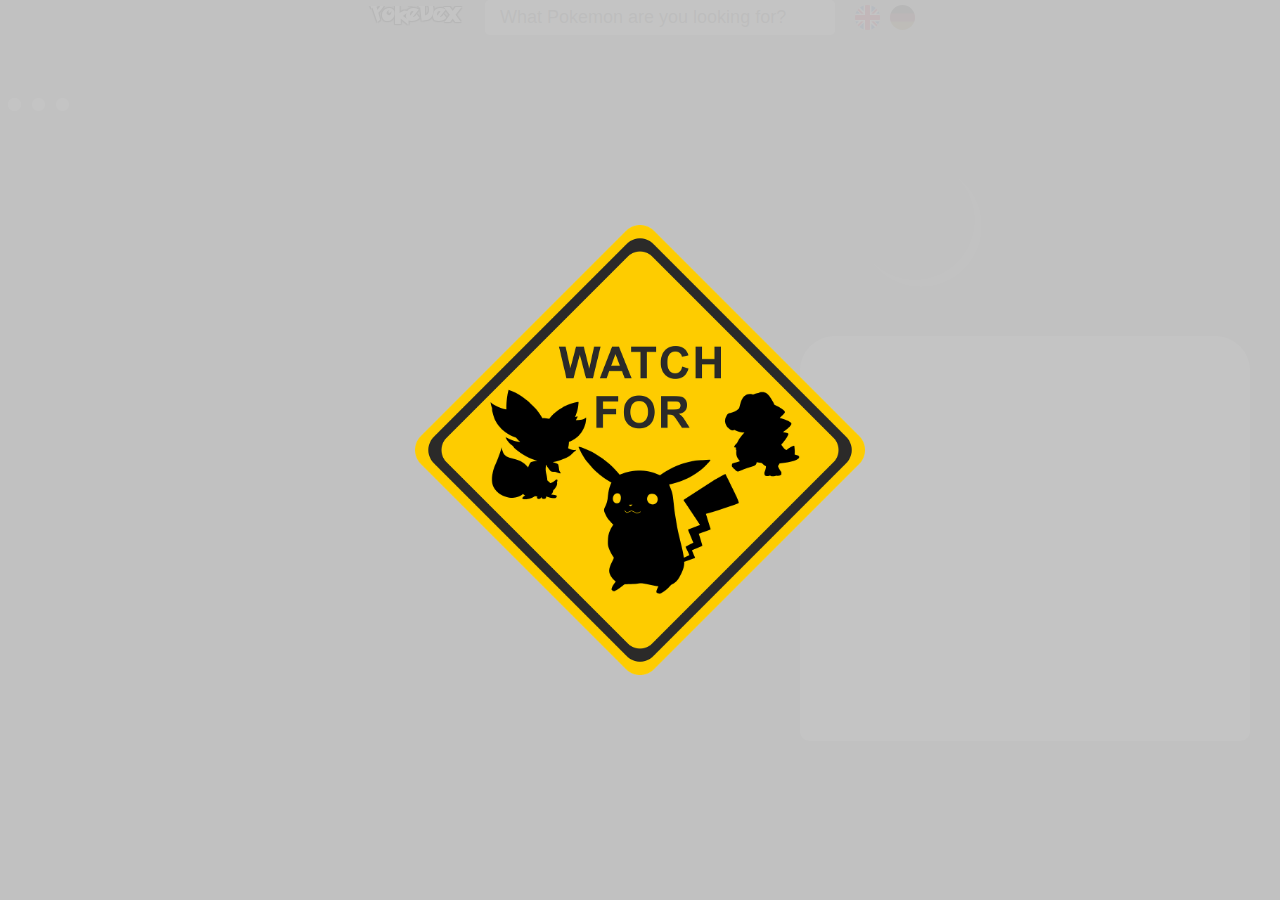
==== commit 1a186cf4: "add search function & last styling" ====
--- a/index.html
+++ b/index.html
@@ -34,6 +34,7 @@
         id="search"
         type="search"
         placeholder="What Pokemon are you looking for?"
+        onkeyup="filterPokemons()"
       />
 
       <div class="languageContainer">
--- a/style.css
+++ b/style.css
@@ -2,20 +2,8 @@
   --clr-black: #000;
   --clr-white: #fff;
   --clr-bg-grey: #c1c1c1f2;
+  --clr-bg-grey-2: #c1c1c160;
   --clr-bg-hover: #8c8c8c;
-  --clr-bg-fire: #ffa756;
-  --clr-fire: #fb761a;
-  --clr-bg-water: #58abf6;
-  --clr-water: #498fda;
-  --clr-bg-bug: #498fda;
-  --clr-bug: #8cb332;
-  --clr-poison: #a554cc;
-  --clr-bg-electric: #f2cb55;
-  --clr-electric: #edd431;
-  --clr-bg-ground: #f78551;
-  --clr-ground: #de7748;
-  --clr-bg-fighting: #eb4971;
-  --clr-fighting: #d04064;
   --border-radius: 10px;
   --border-radius-xl: 35px;
 }
@@ -41,7 +29,7 @@
 .content {
   display: flex;
   justify-content: space-between;
-  margin-top: 105px;
+  margin-top: 65px;
 }
 
 /* ----------------------------------
@@ -75,10 +63,7 @@
   display: flex;
   justify-content: center;
   align-items: center;
-  padding: 15px;
-
   width: 100%;
-
   background: var(--clr-bg-grey);
   box-shadow: 0 5px 30px rgba(0, 0, 0, 0.1);
   z-index: 4;
@@ -102,22 +87,25 @@
   display: flex;
   align-items: center;
   justify-content: center;
+  cursor: pointer;
 }
 
 #english {
-  height: 40px;
-  width: auto;
-  border-radius: 100% 0 0 100%;
-  -webkit-border-radius: 100% 0 0 100%;
+  height: auto;
+  width: 35px;
+  border-radius: 100%;
+  -webkit-border-radius: 100%;
   filter: brightness(1);
+  padding: 5px;
 }
 
 #german {
-  height: 40px;
-  width: auto;
-  border-radius: 0 100% 100% 0;
-  -webkit-border-radius: 0 100% 100% 0;
+  height: auto;
+  width: 35px;
+  border-radius: 100%;
+  -webkit-border-radius: 100%;
   filter: brightness(0.5);
+  padding: 5px;
 }
 
 /* ----------------------------------
@@ -203,6 +191,8 @@
 ------------------------------------*/
 .pokedexMenu {
   position: relative;
+  display: flex;
+  justify-content: center;
   height: 60px;
   background-color: rgba(255, 255, 255, 0.2);
   border-radius: var(--border-radius-xl) var(--border-radius-xl) 0 0;
@@ -210,16 +200,18 @@
 
 .pokedexMenu ul {
   display: flex;
-  justify-content: space-around;
   list-style: none;
-  width: 100%;
+  justify-content: center;
+  width: 90%;
 }
 
 .pokedexMenu ul li {
   cursor: pointer;
-  margin-bottom: -30px;
-  padding: 10px 20px;
   text-overflow: ellipsis;
+  padding: 10px 0;
+  height: 40px;
+  width: 33%;
+  text-align: center;
 }
 
 .pokedexMenu ul li:hover {
@@ -235,10 +227,10 @@
   font-size: 18px;
 }
 
-.active::before {
+.left::before {
   content: '';
   position: absolute;
-  left: -31%;
+  left: -18.5%;
   top: 0;
   height: 75px;
   width: 30px;
@@ -246,10 +238,10 @@
   border-radius: var(--border-radius-xl) 0 0 0;
 }
 
-.active::after {
+.right::after {
   content: '';
   position: absolute;
-  right: -31%;
+  right: -18.5%;
   top: 0;
   height: 75px;
   width: 30px;
@@ -257,19 +249,11 @@
   border-radius: 0 var(--border-radius-xl) 0 0;
 }
 
-.left::after {
-  border-radius: 0;
-  height: 40px;
-}
-
-.right::before {
-  border-radius: 0 0 var(--border-radius-xl) 0;
-  height: 40px;
-}
-
 .middle::after,
 .middle::before {
+  content: '';
   border-radius: 0;
+  background: transparent;
   height: 40px;
 }
 
@@ -290,6 +274,7 @@
 
 .pokedexContainer {
   position: relative;
+  display: block;
 }
 
 .wrapper {
@@ -518,6 +503,94 @@
 }
 
 /* ----------------------------------
+************************************
+        POKEDEX EVOLUTION
+************************************
+------------------------------------*/
+
+.evolution {
+  width: 100%;
+  display: flex;
+  flex-direction: column;
+  align-items: center;
+  cursor: pointer;
+}
+
+.evoBg {
+  display: flex;
+  justify-content: center;
+  align-items: center;
+  position: relative;
+  flex-direction: column;
+  width: 100%;
+}
+
+.evoPokemon {
+  position: relative;
+}
+
+.evoName {
+  z-index: 2;
+  position: absolute;
+  right: 0;
+  left: 0;
+  overflow: hidden;
+  font-size: 52px;
+  text-transform: uppercase;
+
+  display: flex;
+  justify-content: center;
+  color: white;
+  mask-image: linear-gradient(black 0, transparent 70%);
+  -webkit-mask-image: linear-gradient(black 0, transparent 70%);
+  text-shadow: -1px -1px 0 #000, 1px -1px 0 #000, -1px 1px 0 #000,
+    1px 1px 0 #000;
+}
+
+.evoImg {
+  background-color: var(--clr-bg-grey-2);
+  border-radius: 100%;
+  box-shadow: 0 0 20px var(--clr-bg-grey);
+  z-index: 999;
+}
+
+#evolutionContainer {
+  display: flex;
+  justify-content: center;
+  align-items: center;
+  flex-direction: column;
+}
+
+.evoImg img {
+  height: 100px;
+  width: 100px;
+}
+
+.evolution:hover .evoImg,
+.evolution:hover .evoName {
+  transform: scale(1.05);
+}
+
+.levelUpContainer {
+  display: flex;
+  justify-content: center;
+  align-items: center;
+  background: url('./img/downArrow.png') no-repeat center/90%;
+  height: 100px;
+  width: 130px;
+}
+
+.levelUpContainer span {
+  margin-bottom: 25px;
+  font-weight: 900;
+}
+
+.evoArrow {
+  height: 100px;
+  width: 150px;
+}
+
+/* ----------------------------------
 
           PRELOADER
 
--- a/responsive.css
+++ b/responsive.css
@@ -123,17 +123,12 @@
 
   .languageContainer {
     flex-direction: column;
-  }
-
-  #english {
-    border-radius: 100% 100% 0 0;
-    -webkit-border-radius: 100% 100% 0 0;
-    margin-bottom: -11px;
-  }
-
-  #german {
-    border-radius: 0 0 100% 100%;
-    -webkit-border-radius: 0 0 100% 100%;
+    align-items: center;
+    justify-content: center;
+  }
+
+  .content {
+    margin-top: 85px;
   }
 }
 
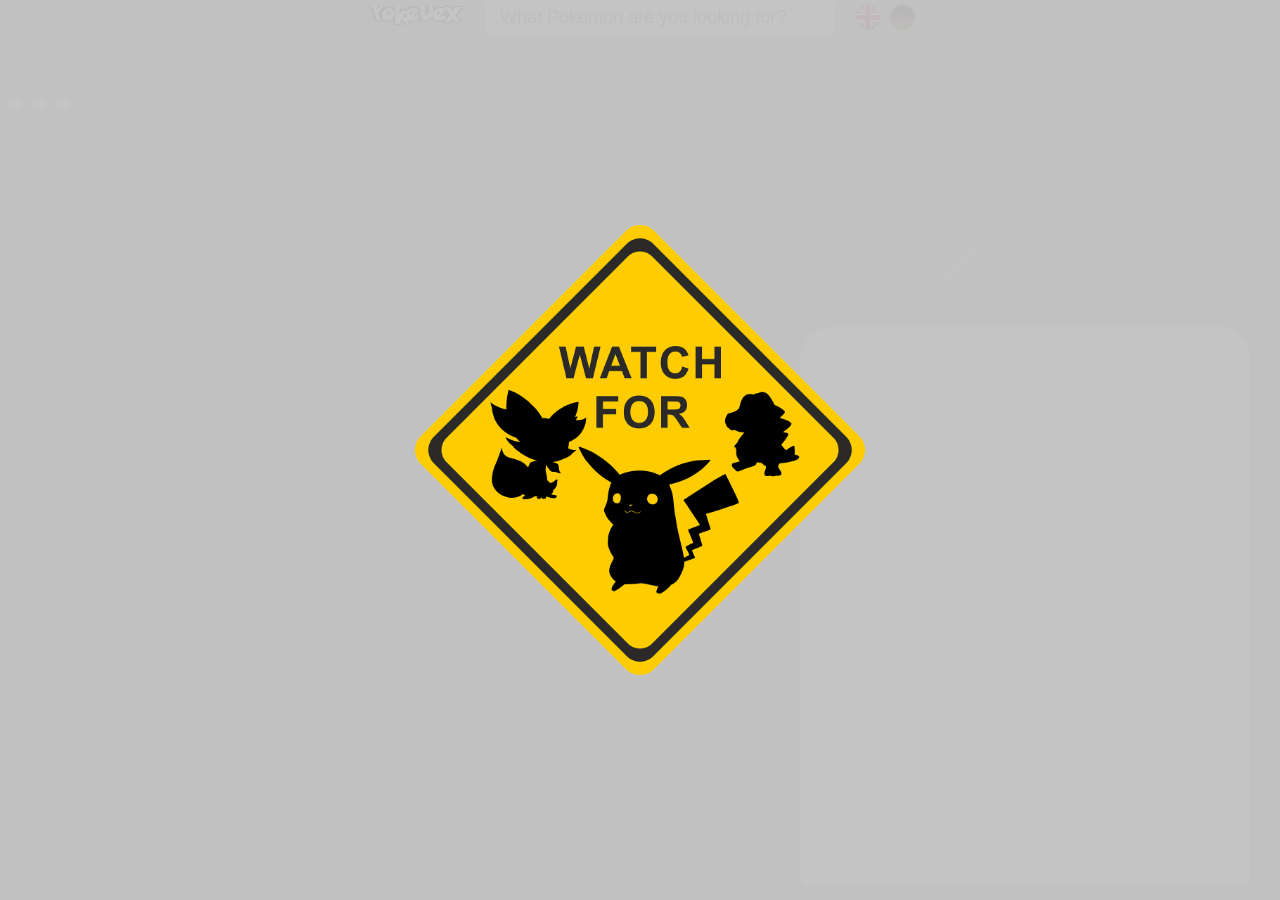
==== commit 0fb6ef84: "rework the mobile view" ====
--- a/index.html
+++ b/index.html
@@ -9,6 +9,7 @@
     <link rel="stylesheet" href="fonts.css" />
     <link rel="stylesheet" href="style.css" />
     <link rel="stylesheet" href="responsive.css" />
+    <script src="./search.js"></script>
     <script src="./changeColor.js"></script>
     <script src="./check.js"></script>
     <script src="./get.js"></script>
@@ -99,7 +100,10 @@
             </div>
             <div id="pokedexMenu"></div>
           </div>
-          <div id="infoContainer" class="infoContainer"></div>
+          <div id="infoSection" class="infoSection">
+            <div id="infoContainer" class="infoContainer"></div>
+
+          </div>
         </div>
       </div>
     </div>
--- a/style.css
+++ b/style.css
@@ -87,25 +87,26 @@
   display: flex;
   align-items: center;
   justify-content: center;
-  cursor: pointer;
 }
 
 #english {
   height: auto;
-  width: 35px;
+  width: 25px;
   border-radius: 100%;
   -webkit-border-radius: 100%;
   filter: brightness(1);
-  padding: 5px;
+  margin: 5px;
+  cursor: pointer;
 }
 
 #german {
   height: auto;
-  width: 35px;
+  width: 25px;
   border-radius: 100%;
   -webkit-border-radius: 100%;
   filter: brightness(0.5);
-  padding: 5px;
+  margin: 5px;
+  cursor: pointer;
 }
 
 /* ----------------------------------
@@ -193,7 +194,7 @@
   position: relative;
   display: flex;
   justify-content: center;
-  height: 60px;
+  height: 70px;
   background-color: rgba(255, 255, 255, 0.2);
   border-radius: var(--border-radius-xl) var(--border-radius-xl) 0 0;
 }
@@ -393,14 +394,22 @@
 
 ------------------------------------*/
 
-.infoContainer {
+#infoSection {
+  height: calc(100% - 250px);
+}
+
+#infoContainer {
   border-radius: var(--border-radius-xl) var(--border-radius-xl)
     var(--border-radius) var(--border-radius);
-  margin-top: -40px;
+  margin-top: -50px;
   padding: 30px;
-  height: 45vh;
   overflow: scroll;
   background: #fff;
+  height: 100%;
+}
+
+#current-pokemon {
+  height: 90vh;
 }
 
 /* ----------------------------------
@@ -464,8 +473,8 @@
 .typeIcon {
   background-color: black;
   padding: 4px;
-  height: 25px;
-  width: 25px;
+  height: 30px;
+  width: 30px;
   border-radius: calc(var(--border-radius) / 2);
 }
 
--- a/responsive.css
+++ b/responsive.css
@@ -19,14 +19,14 @@
   }
 
   #current-pokemon {
-    position: sticky;
+    position: fixed;
     top: 0;
-    left: 0;
-    right: 0;
-    bottom: 0;
-  }
-
-  .wrapper {
+    width: 100%;
+    height: 100%;
+  }
+
+  .wrapper {
+    margin-top: unset;
     right: unset;
   }
 
@@ -58,6 +58,10 @@
     padding: 0 30px;
   }
 
+  #current-pokemon {
+    height: 100vh;
+  }
+
   .pokemonLoader {
     margin-right: unset;
   }
@@ -65,6 +69,20 @@
   .mybutton {
     left: unset;
     right: 5px;
+  }
+
+  .left::before {
+    height: 70px;
+    width: 45px;
+  }
+
+  .right::after {
+    height: 70px;
+    width: 45px;
+  }
+
+  #infoSection {
+    transform: scale(1);
   }
 
   @keyframes slideOut {
@@ -141,14 +159,14 @@
     width: 385px;
   }
 
-  .active::before {
+  .left::before {
     left: -19%;
-    width: 21px;
-  }
-
-  .active::after {
+    width: 32px;
+  }
+
+  .right::after {
     right: -19%;
-    width: 21px;
+    width: 32px;
   }
 
   #pokemonImg {
@@ -158,6 +176,12 @@
 
   .circle {
     left: 45px;
+  }
+}
+
+@media (max-width: 520px) {
+  #preLoader img {
+    height: 25%;
   }
 }
 
@@ -189,7 +213,7 @@
   }
 
   .pokedexMenu {
-    height: 50px;
+    height: 60px;
     font-size: 14px;
   }
 
@@ -198,15 +222,19 @@
     padding: 10px;
   }
 
-  .active::before {
+  .left::before {
     left: -22%;
   }
-  .active::after {
+  .right::after {
     right: -22%;
   }
 
   .pokemonTypes {
     width: max-content;
+  }
+
+  .pokedexData tbody td:first-child {
+    width: 30%;
   }
 }
 
@@ -222,6 +250,7 @@
   .typeStyling span {
     display: none;
   }
+
   .pokedexData tbody td:first-child {
     width: 55%;
   }
@@ -234,14 +263,14 @@
     font-size: 22px;
   }
 
-  .active::before {
-    left: -16%;
-    width: 14px;
-  }
-
-  .active::after {
-    right: -16%;
-    width: 14px;
+  .left::before {
+    left: -18%;
+    width: 18px;
+  }
+
+  .right::after {
+    right: -18%;
+    width: 18px;
   }
 }
 
